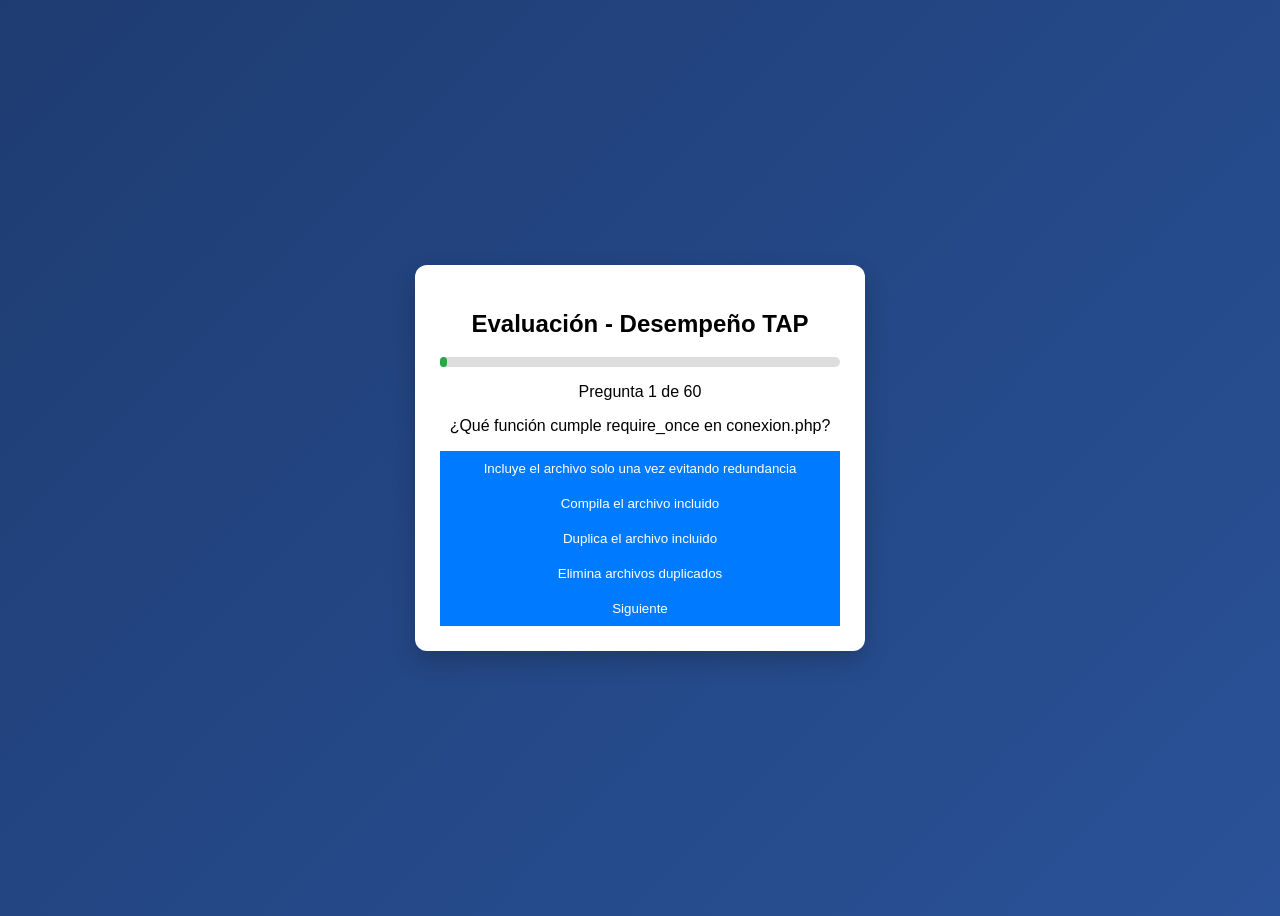
==== quiz.html @ 8eb74580 "Proyecto TA Lab Challenge listo" ====
<!DOCTYPE html>
<html lang="es">
<head>
<meta charset="UTF-8">
<title>Evaluación</title>
<link rel="stylesheet" href="css/styles.css">
</head>

<body>

<div class="card">
    <h2>Evaluación - Desempeño TAP</h2>

    <div class="progress">
        <div id="barra"></div>
    </div>

    <p id="contador"></p>
    <p id="pregunta"></p>

    <div id="opciones"></div>

    <button onclick="siguiente()">Siguiente</button>
</div>

<!-- 🔥 ORDEN CORRECTO -->
<script src="js/banco.js"></script>
<script src="js/app.js"></script>

</body>
</html>
---- css/styles.css ----
body{
    font-family: Arial;
    background: linear-gradient(135deg,#1e3c72,#2a5298);
    display:flex;
    justify-content:center;
    align-items:center;
    height:100vh;
}

.card{
    background:white;
    padding:25px;
    width:400px;
    border-radius:12px;
    text-align:center;
    box-shadow:0 10px 25px rgba(0,0,0,0.2);
}

input{
    width:90%;
    padding:10px;
    margin:10px;
}

button{
    width:100%;
    padding:10px;
    background:#007BFF;
    color:white;
    border:none;
    cursor:pointer;
}

button:hover{
    background:#0056b3;
}

.progress{
    background:#ddd;
    height:10px;
    border-radius:5px;
    margin:10px 0;
}

#barra{
    height:10px;
    background:#28a745;
    width:0%;
    border-radius:5px;
}

.correct{ background:#28a745 !important; color:white; }
.incorrect{ background:#dc3545 !important; color:white; }

.error{ color:red; }
.ok{ color:green; }
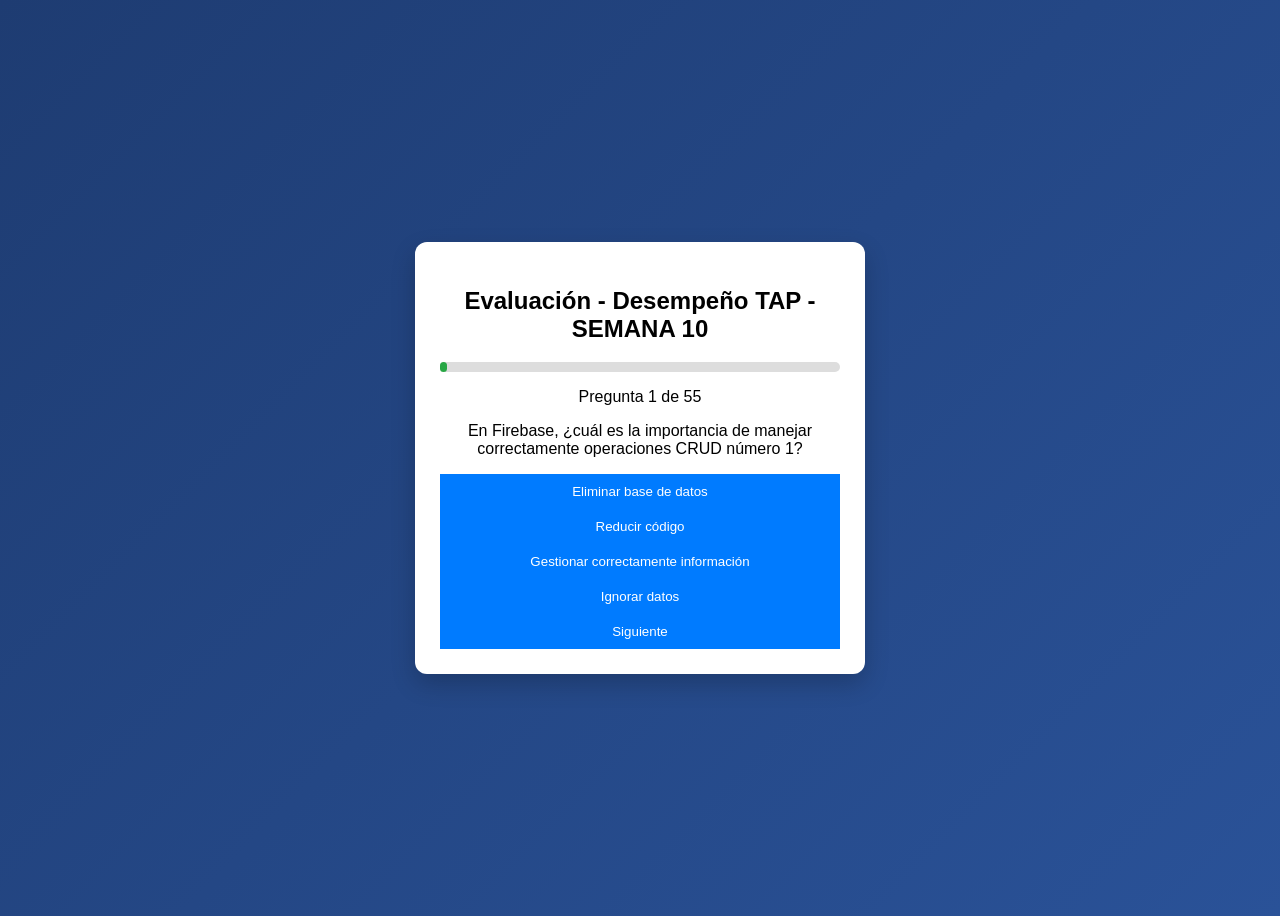
==== commit 984407e5: "practica 010" ====
--- a/quiz.html
+++ b/quiz.html
@@ -9,7 +9,7 @@
 <body>
 
 <div class="card">
-    <h2>Evaluación - Desempeño TAP</h2>
+    <h2>Evaluación - Desempeño TAP - SEMANA 10</h2>
 
     <div class="progress">
         <div id="barra"></div>
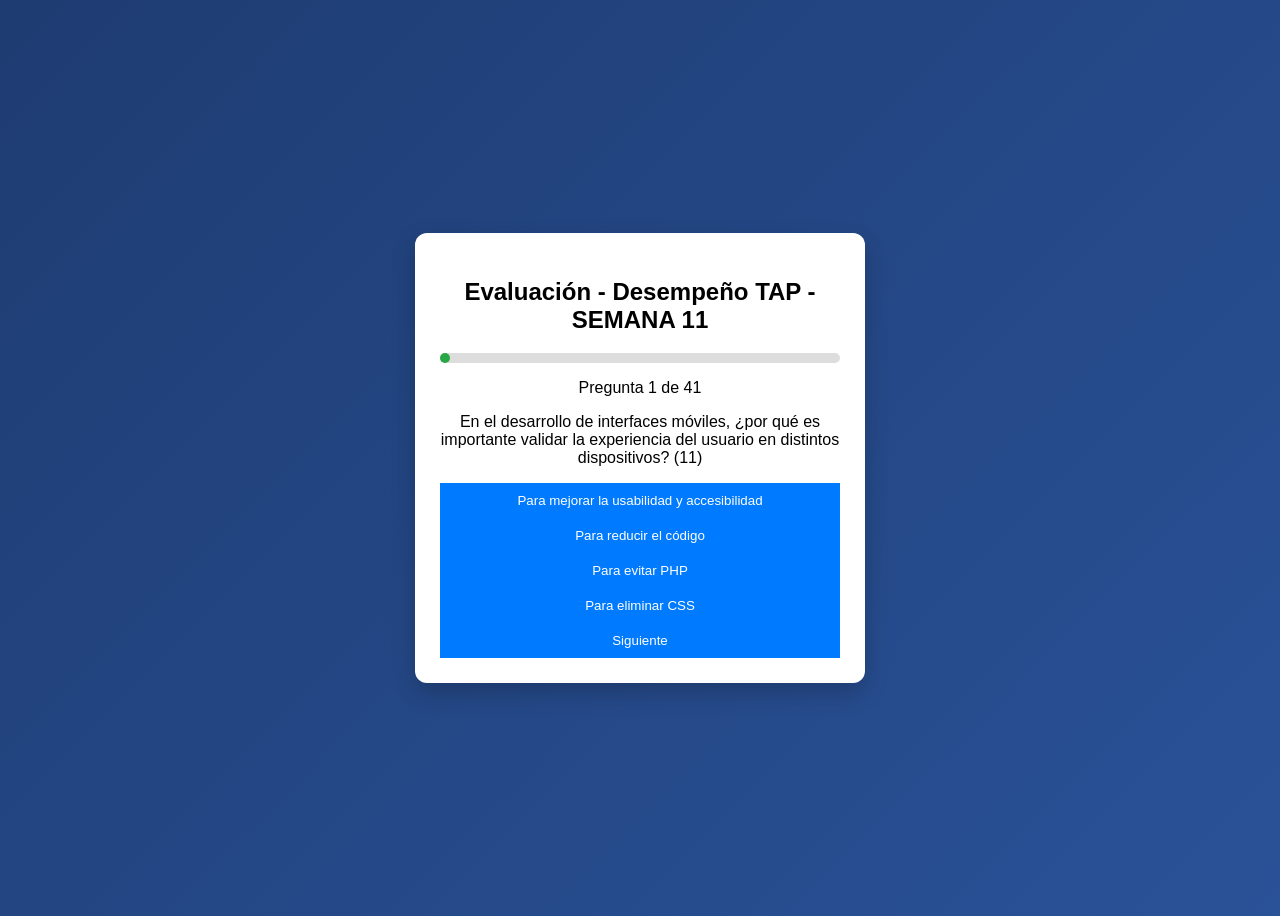
==== commit 7a910d0d: "actualizacioj seman a 11" ====
--- a/quiz.html
+++ b/quiz.html
@@ -9,7 +9,7 @@
 <body>
 
 <div class="card">
-    <h2>Evaluación - Desempeño TAP - SEMANA 10</h2>
+    <h2>Evaluación - Desempeño TAP - SEMANA 11</h2>
 
     <div class="progress">
         <div id="barra"></div>
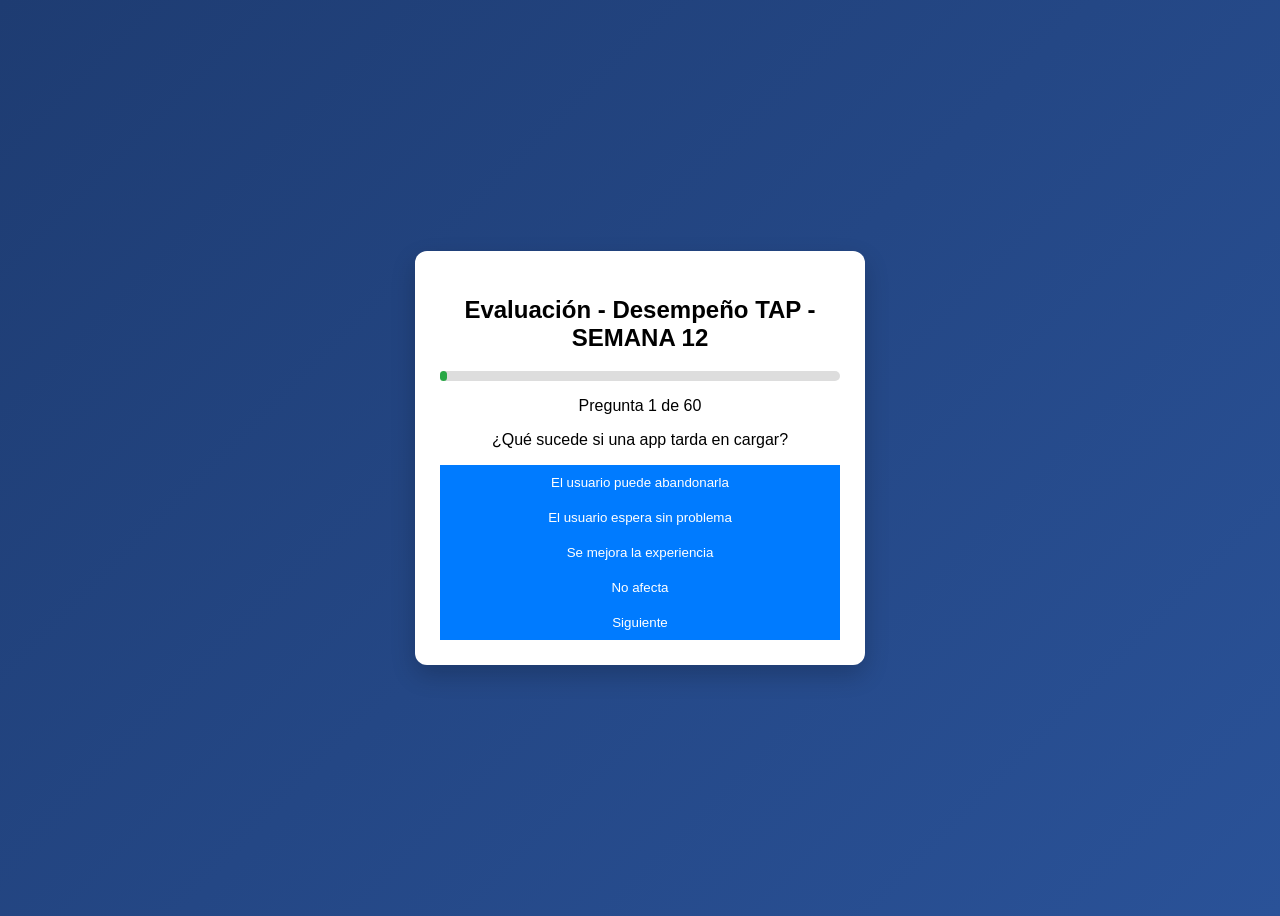
==== commit 6c64359a: "practica 12" ====
--- a/quiz.html
+++ b/quiz.html
@@ -2,14 +2,14 @@
 <html lang="es">
 <head>
 <meta charset="UTF-8">
-<title>Evaluación</title>
+<title>Evaluación Semana 12</title>
 <link rel="stylesheet" href="css/styles.css">
 </head>
 
 <body>
 
 <div class="card">
-    <h2>Evaluación - Desempeño TAP - SEMANA 11</h2>
+    <h2>Evaluación - Desempeño TAP - SEMANA 12</h2>
 
     <div class="progress">
         <div id="barra"></div>
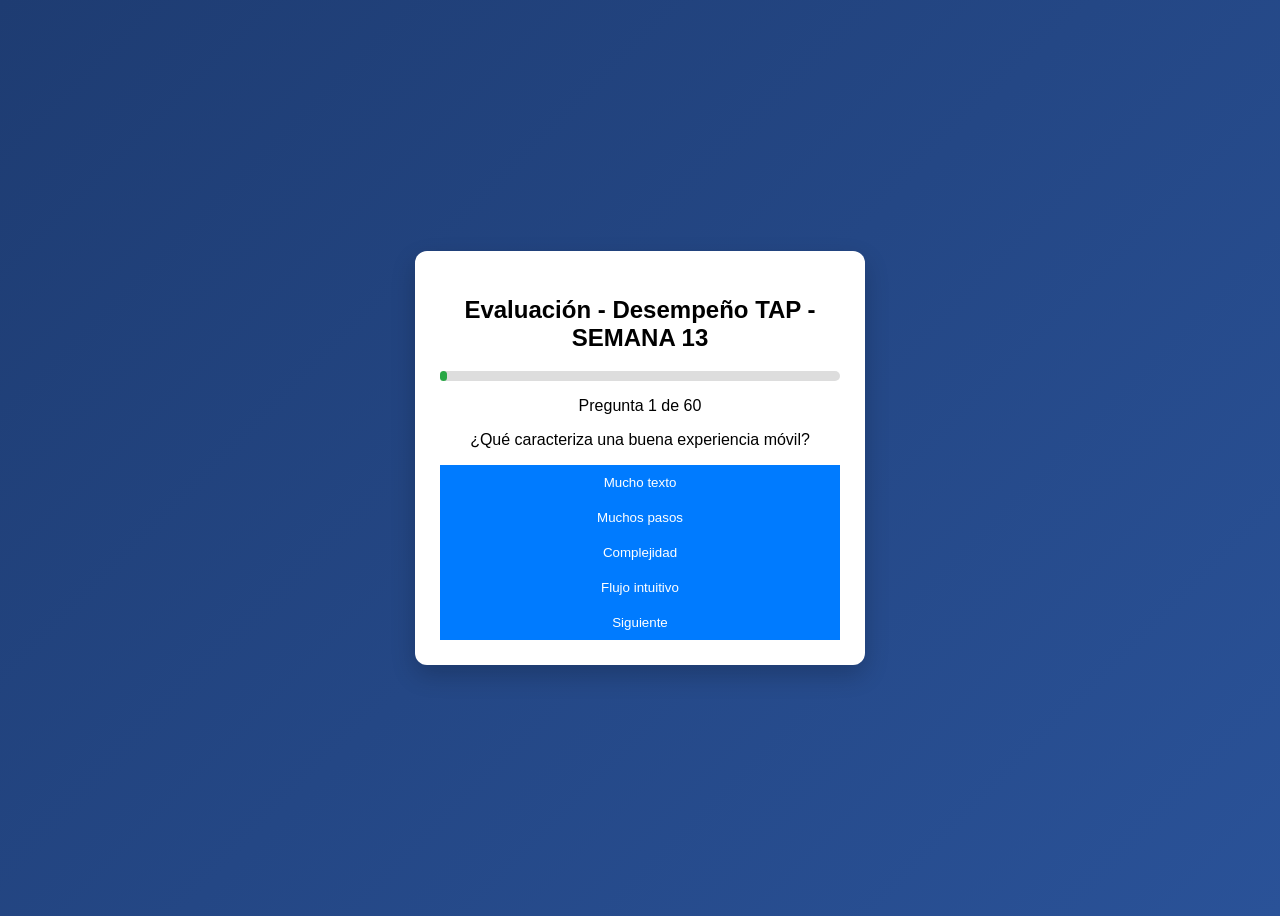
==== commit 5bca9945: "practica 13" ====
--- a/quiz.html
+++ b/quiz.html
@@ -2,14 +2,14 @@
 <html lang="es">
 <head>
 <meta charset="UTF-8">
-<title>Evaluación Semana 12</title>
+<title>Evaluación Semana 13</title>
 <link rel="stylesheet" href="css/styles.css">
 </head>
 
 <body>
 
 <div class="card">
-    <h2>Evaluación - Desempeño TAP - SEMANA 12</h2>
+    <h2>Evaluación - Desempeño TAP - SEMANA 13</h2>
 
     <div class="progress">
         <div id="barra"></div>
